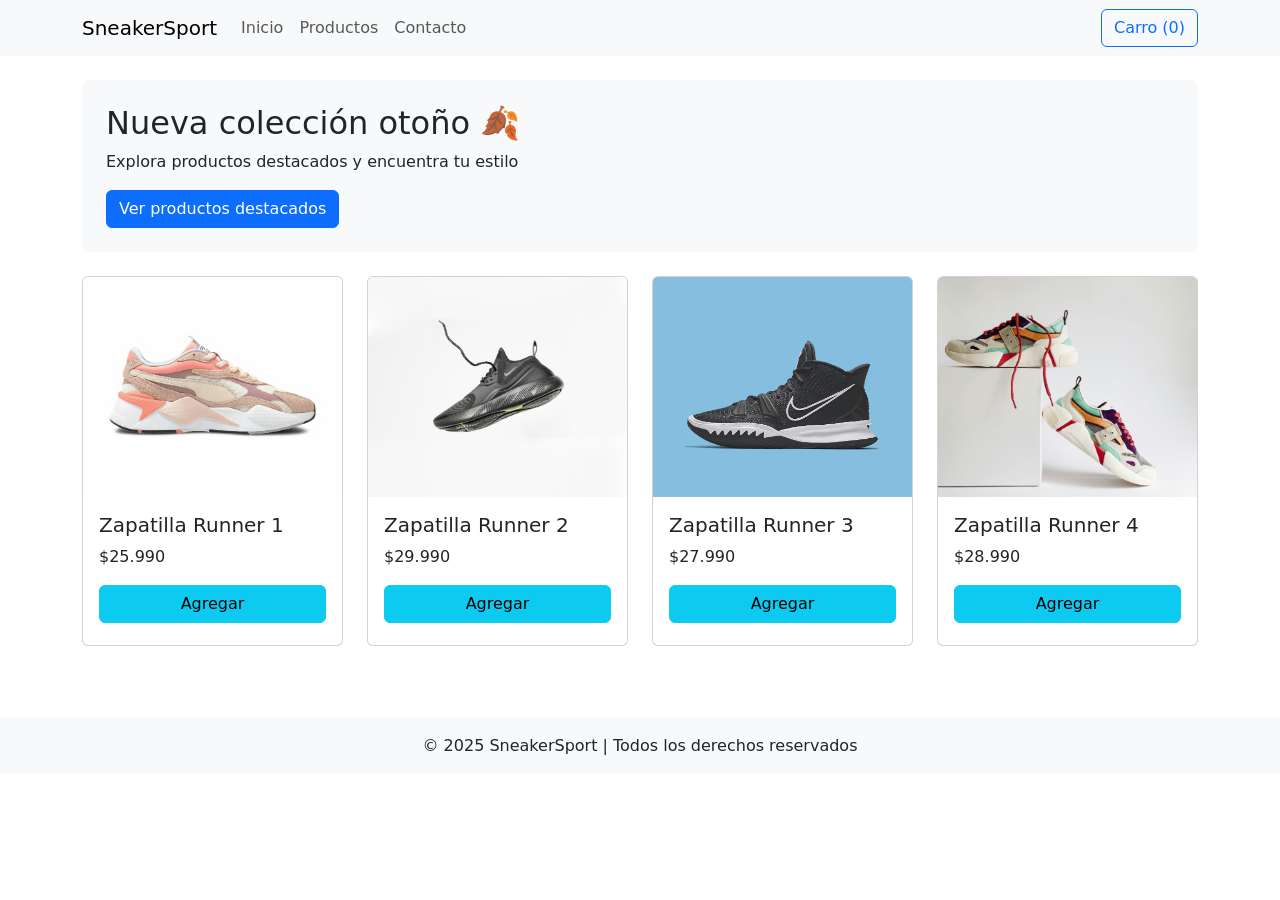
==== modulo-02/ecommerce-frontend/index.html @ 38a646bd "Actualización de modulo-02" ====
<!DOCTYPE html>
<html lang="es">
<head>
  <meta charset="UTF-8">
  <meta name="viewport" content="width=device-width, initial-scale=1.0">
  <title>SneakerSport — E-commerce Frontend</title>
  <!-- Bootstrap CDN recomendado -->
  <link href="https://cdn.jsdelivr.net/npm/bootstrap@5.3.3/dist/css/bootstrap.min.css" rel="stylesheet">
  <link rel="stylesheet" href="assets/css/styles.css">
</head>
<body>
  <!-- Navbar -->
  <nav class="navbar navbar-expand-lg navbar-light bg-light">
    <div class="container">
      <a class="navbar-brand" href="#">SneakerSport</a>
      <div class="collapse navbar-collapse" id="navbarNav">
        <ul class="navbar-nav me-auto">
          <li class="nav-item"><a class="nav-link" href="#">Inicio</a></li>
          <li class="nav-item"><a class="nav-link" href="#">Productos</a></li>
          <li class="nav-item"><a class="nav-link" href="#">Contacto</a></li>
        </ul>
        <a class="btn btn-outline-primary" href="#">Carro (0)</a>
      </div>
    </div>
  </nav>

  <!-- Hero -->
  <div class="container mt-4">
    <div class="p-4 bg-light rounded-3 mb-4">
      <h2>Nueva colección otoño 🍂</h2>
      <p>Explora productos destacados y encuentra tu estilo</p>
      <button class="btn btn-primary">Ver productos destacados</button>
    </div>
  </div>

  <!-- Listado de productos en tarjetas -->
  <div class="container">
    <div class="row row-cols-1 row-cols-md-4 g-4">
      <div class="col">
        <div class="card mb-4">
          <img src="assets/img/zapatilla1.jpg" class="card-img-top" alt="Zapatilla 1">
          <div class="card-body">
            <h5 class="card-title">Zapatilla Runner 1</h5>
            <p class="card-text">$25.990</p>
            <button class="btn btn-info">Agregar</button>
          </div>
        </div>
      </div>
      <div class="col">
        <div class="card mb-4">
          <img src="assets/img/zapatilla2.jpg" class="card-img-top" alt="Zapatilla 2">
          <div class="card-body">
            <h5 class="card-title">Zapatilla Runner 2</h5>
            <p class="card-text">$29.990</p>
            <button class="btn btn-info">Agregar</button>
          </div>
        </div>
      </div>
      <div class="col">
        <div class="card mb-4">
          <img src="assets/img/zapatilla3.jpg" class="card-img-top" alt="Zapatilla 3">
          <div class="card-body">
            <h5 class="card-title">Zapatilla Runner 3</h5>
            <p class="card-text">$27.990</p>
            <button class="btn btn-info">Agregar</button>
          </div>
        </div>
      </div>
      <div class="col">
        <div class="card mb-4">
          <img src="assets/img/zapatilla4.jpg" class="card-img-top" alt="Zapatilla 4">
          <div class="card-body">
            <h5 class="card-title">Zapatilla Runner 4</h5>
            <p class="card-text">$28.990</p>
            <button class="btn btn-info">Agregar</button>
          </div>
        </div>
      </div>
    </div>
  </div>

  <!-- Footer -->
  <footer class="bg-light text-center p-3 mt-5">
    © 2025 SneakerSport | Todos los derechos reservados
  </footer>
  <script src="https://cdn.jsdelivr.net/npm/bootstrap@5.3.3/dist/js/bootstrap.bundle.min.js"></script>
</body>
</html>
---- modulo-02/ecommerce-frontend/assets/css/styles.css ----
/* Igualar tamaño de todas las imágenes en tarjetas */
.card-img-top {
  width: 100%;
  height: 220px;     /* Ajusta el alto según el diseño que más te guste */
  object-fit: cover;
}

/* Igualar altura de todas las tarjetas y mantener alineado contenido */
.card {
  min-height: 370px;            /* Puedes ajustar este valor si quieres más o menos alto */
  display: flex;
  flex-direction: column;
  justify-content: space-between;
}

/* Ajusta el botón si lo quieres más ancho */
.card .btn {
  width: 100%;
}
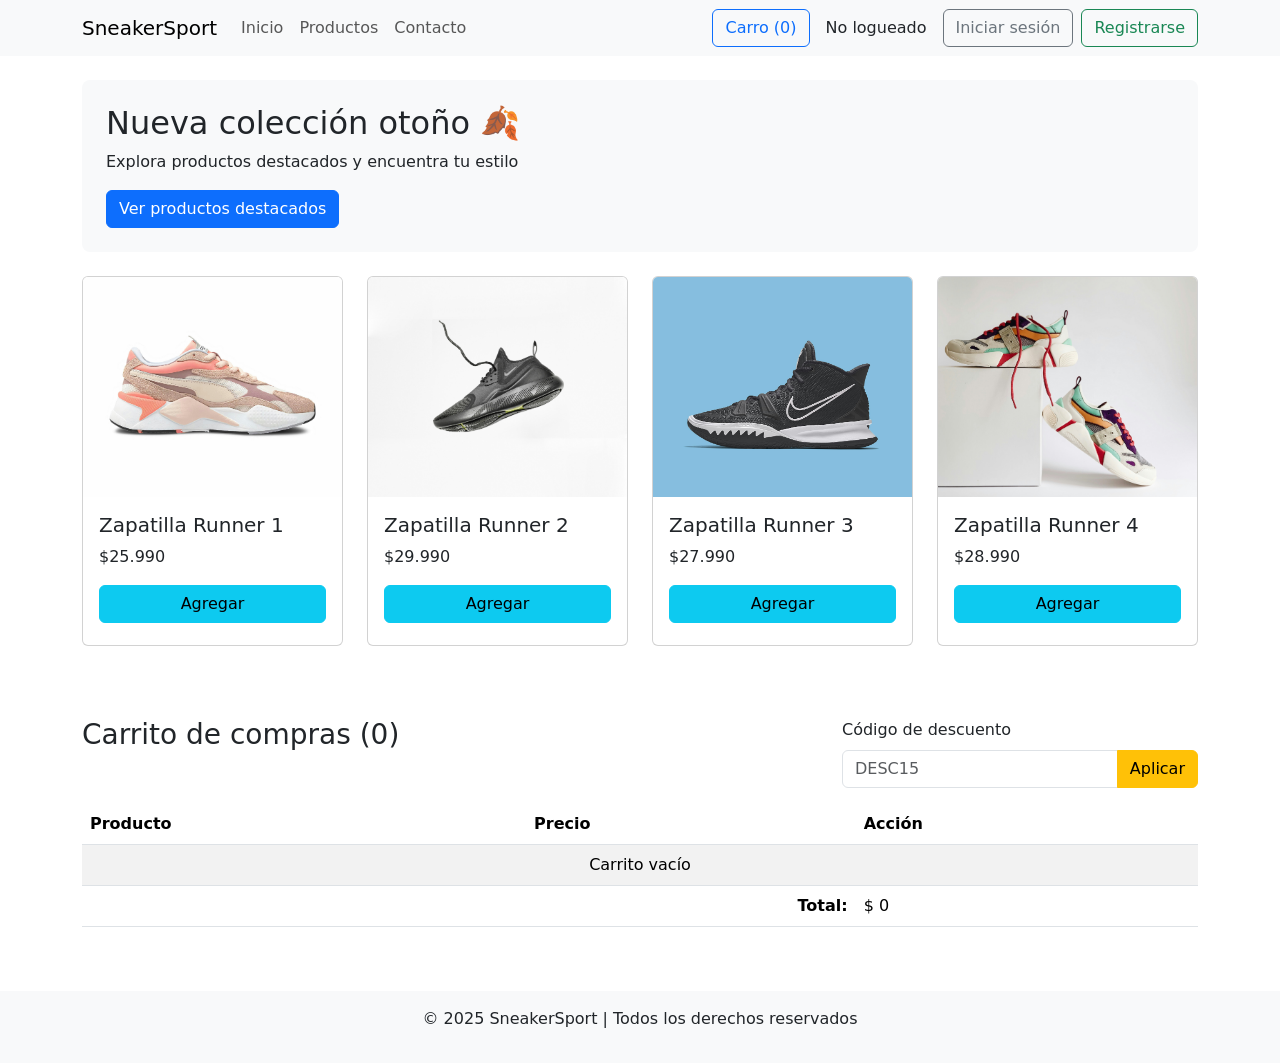
==== commit 04781a57: "Actualización de módulo 2 con carrito y login" ====
--- a/modulo-02/ecommerce-frontend/index.html
+++ b/modulo-02/ecommerce-frontend/index.html
@@ -20,6 +20,13 @@
           <li class="nav-item"><a class="nav-link" href="#">Contacto</a></li>
         </ul>
         <a class="btn btn-outline-primary" href="#">Carro (0)</a>
+        <span class="ms-3 me-3" id="estadoUsuario">No logueado</span>
+          <button class="btn btn-outline-secondary me-2" onclick="mostrarModal('login')">
+          Iniciar sesión
+          </button>
+        <button class="btn btn-outline-success" onclick="mostrarModal('registro')">
+        Registrarse
+        </button>
       </div>
     </div>
   </nav>
@@ -79,12 +86,80 @@
     </div>
   </div>
 
+  <!-- Carrito de compras -->
+<div class="container mt-5">
+  <div class="row">
+    <div class="col-md-8">
+      <h3>Carrito de compras (<span id="cantidadItems">0</span>)</h3>
+    </div>
+    <div class="col-md-4">
+      <label for="codigoDescuento" class="form-label">Código de descuento</label>
+      <div class="input-group">
+        <input type="text" id="codigoDescuento" class="form-control" placeholder="DESC15">
+        <button class="btn btn-warning" onclick="aplicarCodigoDescuento()">Aplicar</button>
+      </div>
+    </div>
+  </div>
+
+  <div class="table-responsive mt-3">
+    <table class="table table-striped">
+      <thead>
+        <tr>
+          <th>Producto</th>
+          <th>Precio</th>
+          <th>Acción</th>
+        </tr>
+      </thead>
+      <tbody id="tbodyCarrito">
+        <tr>
+          <td colspan="3" class="text-center">Carrito vacío</td>
+        </tr>
+      </tbody>
+      <tfoot>
+        <tr>
+          <td colspan="2" class="text-end"><strong>Total:</strong></td>
+          <td id="totalCarrito">$ 0</td>
+        </tr>
+      </tfoot>
+    </table>
+  </div>
+</div>
+
+<!-- Modal Autenticación -->
+<div class="modal fade" id="modalAuth" tabindex="-1" aria-hidden="true">
+  <div class="modal-dialog">
+    <div class="modal-content">
+      <div class="modal-header">
+        <h5 class="modal-title" id="modalAuthTitle">Iniciar sesión</h5>
+        <button type="button" class="btn-close" data-bs-dismiss="modal"></button>
+      </div>
+      <div class="modal-body">
+        <div class="mb-3">
+          <label for="usuarioInput" class="form-label">Usuario</label>
+          <input type="text" class="form-control" id="usuarioInput">
+        </div>
+        <div class="mb-3">
+          <label for="passwordInput" class="form-label">Contraseña</label>
+          <input type="password" class="form-control" id="passwordInput">
+        </div>
+      </div>
+      <div class="modal-footer">
+        <button type="button" class="btn btn-secondary" data-bs-dismiss="modal">Cerrar</button>
+        <button type="button" class="btn btn-primary" onclick="handleSubmitAuth()">Ingresar</button>
+      </div>
+    </div>
+  </div>
+</div>
+
   <!-- Footer -->
-  <footer class="bg-light text-center p-3 mt-5">
-    © 2025 SneakerSport | Todos los derechos reservados
-  </footer>
-  <script src="https://cdn.jsdelivr.net/npm/bootstrap@5.3.3/dist/js/bootstrap.bundle.min.js"></script>
+<footer class="bg-light text-center p-3 mt-5">
+  <p>© 2025 SneakerSport | Todos los derechos reservados</p>
+</footer>
+
+<script src="https://cdn.jsdelivr.net/npm/bootstrap@5.3.3/dist/js/bootstrap.bundle.min.js"></script>
+<script src="./app.js"></script>
 </body>
 </html>
 
 
+
